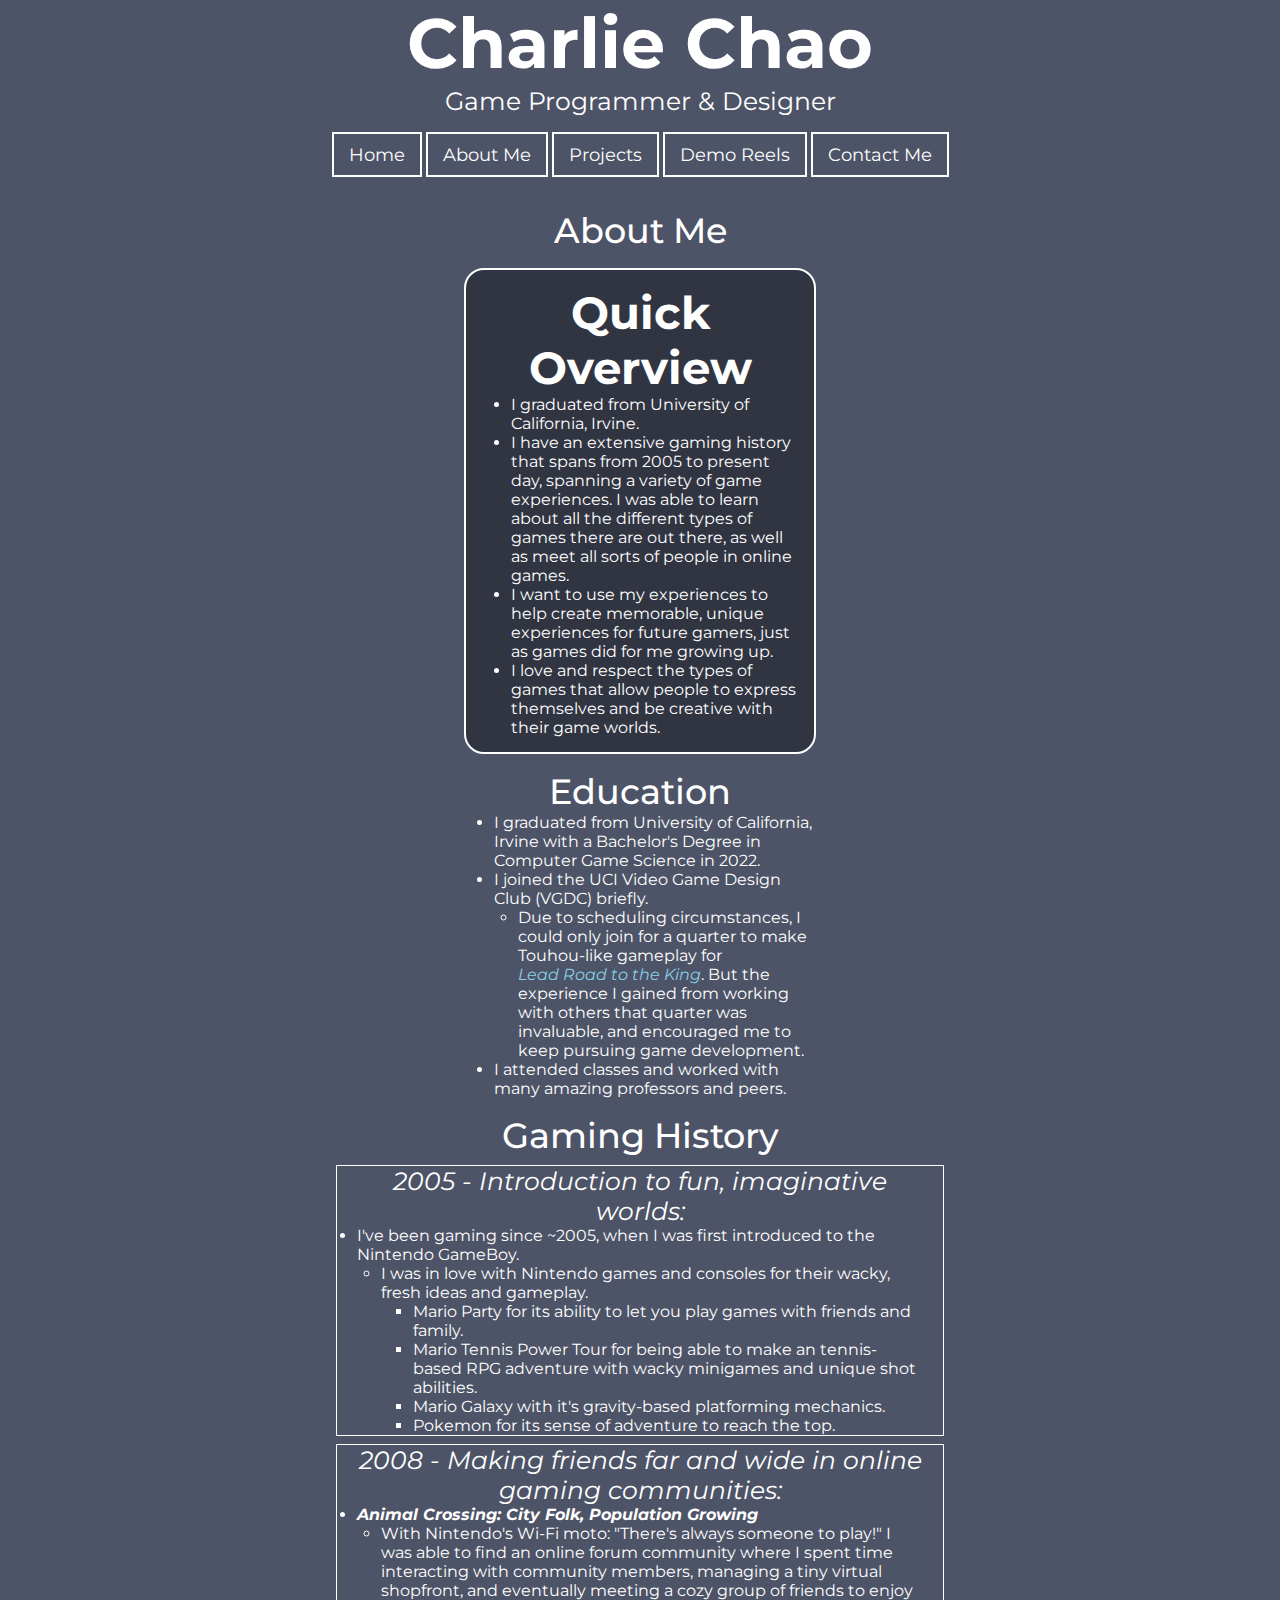
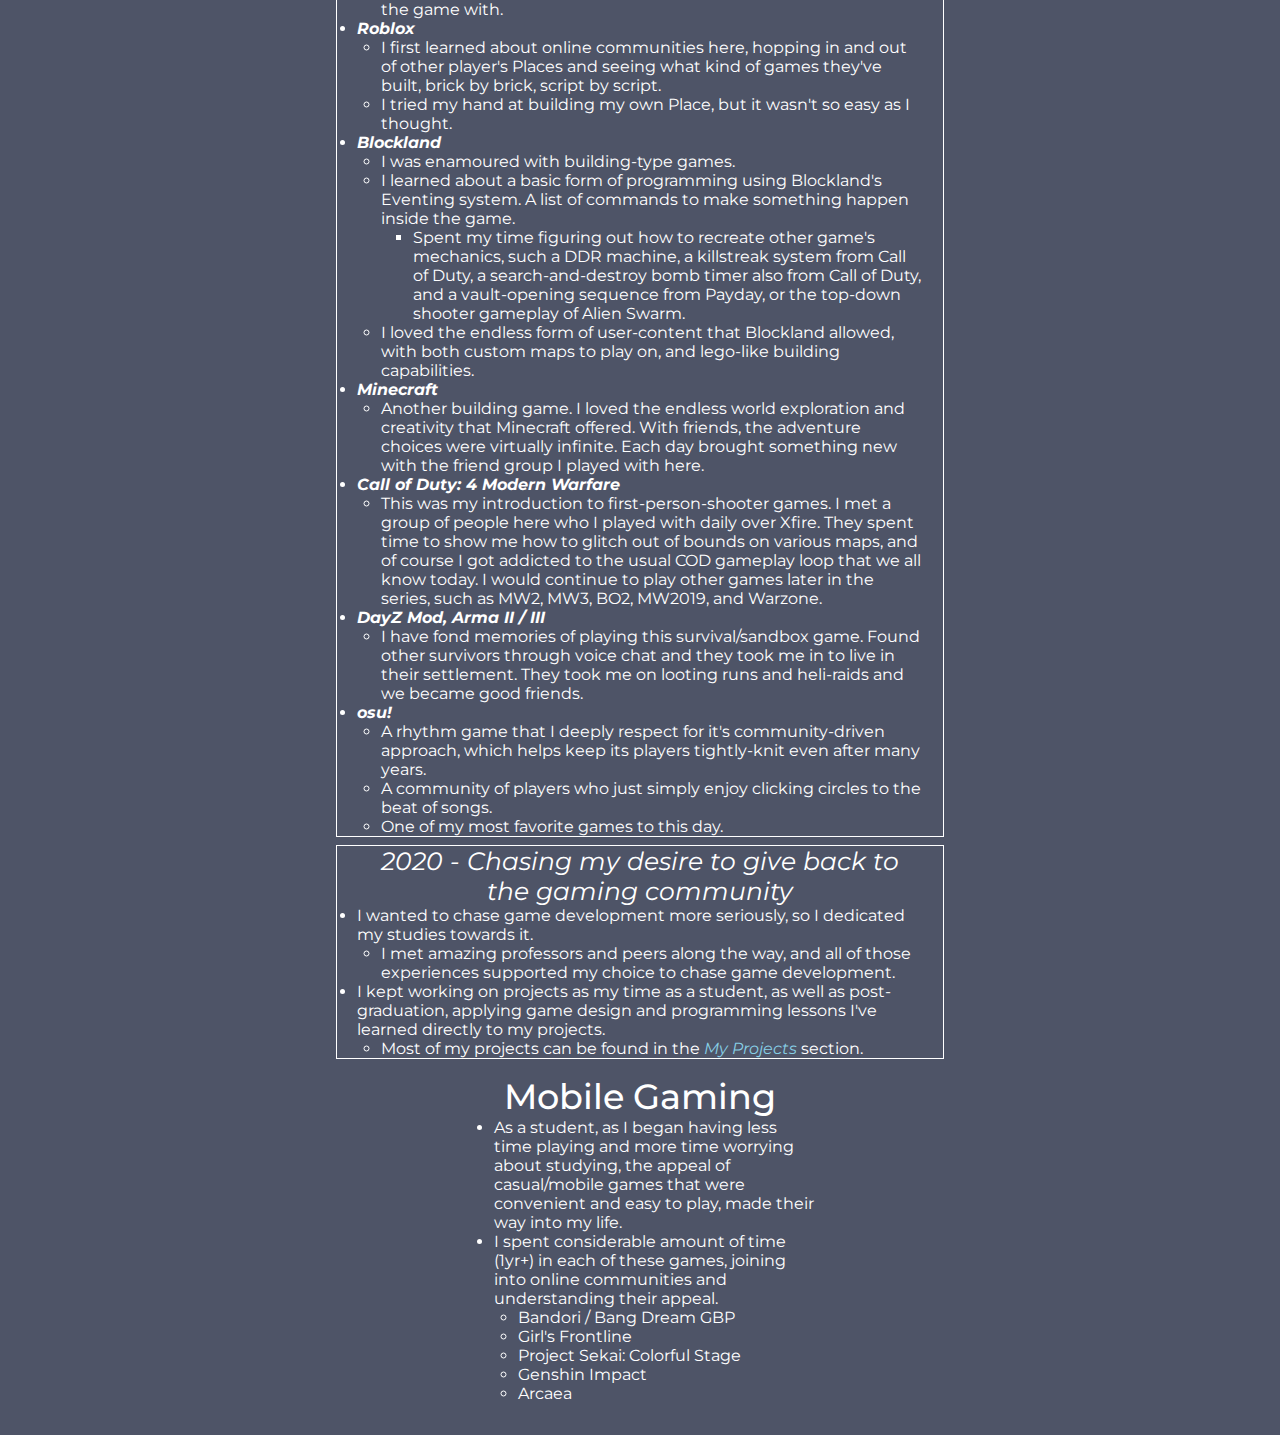
==== aboutme/index.html @ 3f033fff "Website v5.01" ====
<!doctype html>

<head>
    <meta charset="UTF-8">
    <meta http-equiv="X-UA-Compatible" content ="IE-edge">
    <meta name="viewport" content="width=device-width, initial-scale=1.0">
    <title>Charlie's Portfolio</title>
    <link rel="icon" type="image/x-icon" href="assets/favicon.ico">
    <link rel="stylesheet" href="../style.css">
    <link rel="preconnect" href="https://fonts.googleapis.com">
    <link rel="preconnect" href="https://fonts.gstatic.com" crossorigin>
    <link href="https://fonts.googleapis.com/css2?family=Montserrat:wght@400;500;600;700&display=swap" rel="stylesheet">
    <link rel="stylesheet" href="https://cdnjs.cloudflare.com/ajax/libs/font-awesome/6.4.2/css/all.min.css" integrity="sha512-z3gLpd7yknf1YoNbCzqRKc4qyor8gaKU1qmn+CShxbuBusANI9QpRohGBreCFkKxLhei6S9CQXFEbbKuqLg0DA==" crossorigin="anonymous" referrerpolicy="no-referrer" />
</head>

<html land="en">    
    <body>

        <section id="navbar">
            <div class="websitelogo centered">
                <h1>Charlie Chao</h1>
                <div class="centered-text">
                    <h3>Game Programmer & Designer</h3>
                </div>
            </div>
            <div class="navbar">
                <nav>
                    <ul>
                        <a href="/">
                            <li class="navbar-elem">
                                <i class="fa-solid fa-house"></i>
                                Home
                            </li>
                        </a>

                        <a href="/aboutme">
                            <li class="navbar-elem">
                                <i class="fa-solid fa-person"></i>
                                About Me
                            </li>
                        </a>

                        <a href="/projects">
                            <li class="navbar-elem">
                                <i class="fa-solid fa-gamepad"></i>
                                Projects
                            </li>
                        </a>

                        <a href="/demoreel">
                            <li class="navbar-elem">
                                <i class="fa-solid fa-film"></i>
                                Demo Reels
                            </li>
                        </a>

                        <a href="/contactme">
                            <li class="navbar-elem">
                                <i class="fa-solid fa-envelope"></i>
                                Contact Me
                            </li>
                        </a>
                    </ul>
                </nav>
            </div>
        </section>

        <section id="aboutme">
            <div class="content-container">
                <h2>About Me</h2>
                
                <div class="section-container">

                    <div class="aboutme-section box-border">
                        <h2 class="h2-big-bold">Quick Overview</h2>

                        <div class=centered-container>
                            <div class="aboutme-bullets">
                                <ul>
                                    <li>
                                        I graduated from University of California, Irvine.
                                    </li>
                                    <li>
                                        I have an extensive gaming history that spans from 2005 to present day, spanning a variety of game experiences. I was able to learn about all the different types of games there are out there, as well as meet all sorts of people in online games.
                                    </li>
                                    <li>
                                        I want to use my experiences to help create memorable, unique experiences for future gamers, just as games did for me growing up.
                                    </li>
                                    <li>
                                        I love and respect the types of games that allow people to express themselves and be creative with their game worlds.
                                    </li>
                                </ul>
                            </div>
                        </div>
                    </div>

                    <div class="aboutme-section">
                        <h2>Education</h2>
                        <div class="centered-container">
                            <div class="aboutme-bullets">
                                <ul>
                                    <li>
                                        I graduated from University of California, Irvine with a Bachelor's Degree in Computer Game Science in 2022.
                                    </li>
                                    <li>
                                        I joined the UCI Video Game Design Club (VGDC) briefly.
                                        <ul class="list-subbullets">
                                            <li>
                                                Due to scheduling circumstances, I could only join for a quarter to make Touhou-like gameplay for <a class="link-color" href="https://looler21.itch.io/lead-road-to-the-king">Lead Road to the King</a>. But the experience I gained from working with others that quarter was invaluable, and encouraged me to keep pursuing game development. 
                                            </li>
                                        </ul>
                                    </li>
                                    <li>
                                        I attended classes and worked with many amazing professors and peers.
                                    </li>
                                </ul>
                            </div>
                        </div>
                    </div>
                </div>

                <div class="history-section-container">
                    <div class="aboutme-section">
                        <h2>Gaming History</h2>

                        <!--2005: Intro-->
                        <div class="history-section">
                            <h3>
                                2005 - Introduction to fun, imaginative worlds:
                            </h3>
                            <ul>
                                <li>
                                    I've been gaming since ~2005, when I was first introduced to the Nintendo GameBoy.
                                    <ul>
                                        <li class="list-subbullets">
                                            I was in love with Nintendo games and consoles for their wacky, fresh ideas and gameplay.
                                            <ul>
                                                <li class="list-subsubbullets">
                                                    Mario Party for its ability to let you play games with friends and family.
                                                </li>
                                                <li class="list-subsubbullets">
                                                    Mario Tennis Power Tour for being able to make an tennis-based RPG adventure with wacky minigames and unique shot abilities.
                                                </li>
                                                <li class="list-subsubbullets">
                                                    Mario Galaxy with it's gravity-based platforming mechanics.
                                                </li>
                                                <li class="list-subsubbullets">
                                                    Pokemon for its sense of adventure to reach the top.
                                                </li>
                                            </ul>
                                        </li>
                                    </ul>
                                </li>
                            </ul>
                        </div>

                        <!--2008: Making friends-->
                        <div class="history-section">
                            <h3>
                                2008 - Making friends far and wide in online gaming communities:
                            </h3>

                            <ul>
                                <li>
                                    <h6>Animal Crossing: City Folk, Population Growing</h6>
                                    <ul>
                                        <li class="list-subbullets">
                                            With Nintendo's Wi-Fi moto: "There's always someone to play!" I was able to find an online forum community where I spent time interacting with community members, managing a tiny virtual shopfront, and eventually meeting a cozy group of friends to enjoy the game with.
                                        </li>
                                    </ul>
                                </li>

                                <li>
                                    <h6>Roblox</h6>
                                    <ul>
                                        <li class="list-subbullets">
                                            I first learned about online communities here, hopping in and out of other player's Places and seeing what kind of games they've built, brick by brick, script by script.
                                        </li>
                                        <li class="list-subbullets">
                                            I tried my hand at building my own Place, but it wasn't so easy as I thought.
                                        </li>
                                    </ul>
                                </li>

                                <li>
                                    <h6>Blockland</h6>
                                    <ul>
                                        <li class="list-subbullets">
                                            I was enamoured with building-type games.
                                        </li>
                                        <li class="list-subbullets">
                                            I learned about a basic form of programming using Blockland's Eventing system. A list of commands to make something happen inside the game.
                                            <ul>
                                                <li class="list-subsubbullets">
                                                    Spent my time figuring out how to recreate other game's mechanics, such a DDR machine, a killstreak system from Call of Duty, a search-and-destroy bomb timer also from Call of Duty, and a vault-opening sequence from Payday, or the top-down shooter gameplay of Alien Swarm.
                                                </li>
                                            </ul>
                                        </li>
                                        <li class="list-subbullets">
                                            I loved the endless form of user-content that Blockland allowed, with both custom maps to play on, and lego-like building capabilities.
                                        </li>
                                    </ul>
                                </li>

                                <li>
                                    <h6>Minecraft</h6>
                                    <ul>
                                        <li class="list-subbullets">
                                            Another building game. I loved the endless world exploration and creativity that Minecraft offered. With friends, the adventure choices were virtually infinite. Each day brought something new with the friend group I played with here.
                                        </li>
                                    </ul>
                                </li>

                                <li>
                                    <h6>Call of Duty: 4 Modern Warfare</h6>
                                    <ul>
                                        <li class="list-subbullets">
                                            This was my introduction to first-person-shooter games. I met a group of people here who I played with daily over Xfire. They spent time to show me how to glitch out of bounds on various maps, and of course I got addicted to the usual COD gameplay loop that we all know today. I would continue to play other games later in the series, such as MW2, MW3, BO2, MW2019, and Warzone.
                                        </li>
                                    </ul>
                                </li>

                                <li>
                                    <h6>DayZ Mod, Arma II / III</h6>
                                    <ul>
                                        <li class="list-subbullets">
                                            I have fond memories of playing this survival/sandbox game. Found other survivors through voice chat and they took me in to live in their settlement. They took me on looting runs and heli-raids and we became good friends.
                                        </li>
                                    </ul>
                                </li>

                                <li>
                                    <h6>osu!</h6>
                                    <ul>
                                        <li class="list-subbullets">
                                            A rhythm game that I deeply respect for it's community-driven approach, which helps keep its players tightly-knit even after many years.
                                        </li>
                                        <li class="list-subbullets">
                                            A community of players who just simply enjoy clicking circles to the beat of songs.
                                        </li>
                                        <li class="list-subbullets">
                                            One of my most favorite games to this day.
                                        </li>
                                    </ul>
                                </li>
                                
                            </ul>
                        </div>


                        <!--2020: Present day-->
                        <div class="history-section">
                            <h3>
                                2020 - Chasing my desire to give back to the gaming community
                            </h3>
                            <ul>
                                <li>
                                    I wanted to chase game development more seriously, so I dedicated my studies towards it.
                                    <ul>
                                        <li class="list-subbullets">
                                            I met amazing professors and peers along the way, and all of those experiences supported my choice to chase game development.
                                        </li>
                                    </ul>
                                </li>
                                <li>
                                    I kept working on projects as my time as a student, as well as post-graduation, applying game design and programming lessons I've learned directly to my projects.
                                    <ul>
                                        <li class="list-subbullets">
                                            Most of my projects can be found in the <a class="link-color" href="projects.html">My Projects</a> section.
                                        </li>
                                    </ul>
                                </li>
                            </ul>
                        </div>


                    </div>
                </div>

                <div class="section-container">
                    <div class="aboutme-section">
                        <h2>Mobile Gaming</h2>
                        <div class="centered-container">
                            <div class="aboutme-bullets">
                                <ul>
                                    <li>
                                        As a student, as I began having less time playing and more time worrying about studying, the appeal of casual/mobile games that were convenient and easy to play, made their way into my life.
                                    </li>
                                    <li>
                                        I spent considerable amount of time (1yr+) in each of these games, joining into online communities and understanding their appeal.
                                        <ul>
                                            <li class="list-subbullets">
                                                Bandori / Bang Dream GBP
                                            </li>
                                            <li class="list-subbullets">
                                                Girl's Frontline
                                            </li>
                                            <li class="list-subbullets">
                                                Project Sekai: Colorful Stage
                                            </li>
                                            <li class="list-subbullets">
                                                Genshin Impact
                                            </li>
                                            <li class="list-subbullets">
                                                Arcaea
                                            </li>
                                        </ul>
                                    </li>
                                </ul>
                            </div>
                        </div>
                    </div>
                </div>
            </div>

        </section>

    </body>
</html>
---- style.css ----
@import url('https://fonts.googleapis.com/css2?family=Montserrat:wght@400;500;600;700&display=swap');

/* -----------| My CSS |----------- */

:root{
    /* Remove */
    
    /* Keep */
    --color-primary:white;
    --color-primary-darker:#636363;
    --color-background: #4e5467;
    --color-background-dark:#313542;
    --color-background-darker:#1e2028;

    --color-white:#ffffff;
    --color-white-darker:#ffffffb1;
    --color-cyan:#00c3ff;
    --color-dark-cyan:#87cfe5;
    --color-darker-cyan:#6ba0b1;
    --transition0: all .4s ease-in-out;

    --color-black:#000;
    --color-grey0:#f8f8f8;
    --color-grey-1:#dbe1e8;
    --color-grey-2:#b2becd;
    --color-grey-3:#6c7983;
    --color-grey-4:#454e56;
    --color-grey-5:#2a2e35;
    --color-grey-6:#12181b;
    --br-sm-2: 14px;

    --project-max-height:220px;
    --project-max-width:1200px;
}

h1, h2{
    text-align:center
}

h1{
    font-size:70px;
    font-weight:700;
}

h2{
    font-size:35px;
    font-weight:500;
}

.h2-big-bold{
    font-size:45px;
    font-weight:bold;
}

h3{
    font-size:25px;
    font-weight:400;
}

/* For game titles */
h6{
    font-size:16px;
    font-style:italic;
    font-weight:bold;
}

/* To encapsulate the stuff under navbar into same container */
.content-container{
    /* top right bottom left */
    margin: 2rem 0rem 2rem 0rem;
}

/* To encapsulate the whole section in the same layout */
.section-container{
    margin:auto;
    width:30vw;
}

.section-container-flex-center{
    display:flex;
    flex-direction: column;
    justify-content: center;
    align-items: center;
}

.websitelogo{
    
}

/* Home Page Stuff */
.icon{
    cursor: pointer;
    height:4.0rem;
}

.itchio-icon{
    width:180px;
}

.icon-container{
    display:flex;
    flex-direction: column;
    align-items: center;
    justify-content: center;

    border:2px;
    border-style:solid;
    margin:auto;
    margin-top:1rem;
    width:300px;
    height:200px;
    background-color:var(--color-background-dark);
    border-radius:25px;
}

.icon-subcontainer{
    display:flex;
    justify-content:center;
    gap:1rem;
}

.icon-subcontainer-new-row{
    display:flex;
    justify-content:center;
    gap:1rem;
    margin-top:0.5rem;
}

.page-container{
    width:30vw;
}

/* About Me Page Stuff */
.centered-container{
    display:flex;
    justify-content:center;
}

.centered-text{
    text-align: center;
}

.aboutme-section{
    margin:1rem;        /* Box around each section */
    display:flex;
    justify-content:center;
    flex-direction:column;
    text-align:center;
}

.aboutme-bullets{
    text-align:left;
    margin-left:30px;   /* To account for the bulletpoints */
}

.box-border{
    border-style: solid;
    border-width:2px;
    padding: 15px;      /* Add padding for the border */
    background-color:var(--color-background-dark);
    border-radius:20px;
}

/* Sub bulletpoints */
.list-subbullets{
    margin-left:1.5rem;
}

.list-subsubbullets{
    margin-left:2.0rem;
}

.link-color{
    font-style: italic;
}

.link-color:link{
    color:var(--color-dark-cyan)
}

.link-color:visited{
    color:var(--color-dark-cyan)
}

.link-color:hover{
    color:var(--color-cyan)
}

/* Gaming History */
.history-section-container{
    margin:auto;
    width:50vw;
}

.history-section{
    margin-top:8px;
    text-align: left;
    padding: 0px 20px;
    border-width: 1px;
    border-color:white;
    border-style: solid;
}

.history-section h3{
    text-align: center;
    font-style: italic;
}

.game-title{
    font-style:italic;
    font-weight:bold;
}

/* Projects Page */
.all-projects-container{
    display:flex;
    align-items: center;
    justify-content: center;
    flex-direction: column;
    margin-bottom:2rem;
}

.project-container{
    margin-top:1rem;
    background-color: var(--color-background-darker);
    display:flex;
    height:var(--project-max-height);
    width:var(--project-max-width);
}

.debugbox{
    border-width: 1px;
    border-style:solid;
    border-color:white;
}

.debugbox1{
    border-width: 1px;
    border-style:solid;
    border-color:var(--color-white-darker);
}

.project-container-image{
    flex-direction: column;
    display:flex;
    width:25%;
    align-items: center;
    justify-content: center;
}

.project-container-image img{
    /* So taller pictures don't get too high out of the box. */
    max-height:calc(var(--project-max-height) - 20px);    /* Defined from project-container */
    height:auto;
    width:100%;
}

.project-container-description{
    width:75%;
    display:flex;
    flex-direction: column;
    align-items: stretch;
}

.project-title{
    text-align: center;
    font-weight:bold;
    font-style:italic;
    font-size:27px;
    color:var(--color-primary);
}

.project-description-container{
    /*flex*/
    display:flex;
    align-items:center;
    justify-content:center;
    flex-direction: column;
}

.project-description{
    margin-left:1.5rem;
    margin-right:0.5rem;
    /*flex*/
    display:flex;
    align-items:center;
}

.project-container-links{
    flex-direction: column;
    width:25%;
    /*flex*/
    display:flex;
    align-items:center;
    justify-content:center;
}

.link-button{
    text-align: center;
    border-width:1px;
    border-style:solid;
    border-radius:5px;
    width:95%;
    height:30%;
    margin-top:2px;
    margin-bottom:2px;
    /*flex*/
    display:flex;
    align-items:center;
    justify-content:center;
}

.link-button-play{
    /*Highlight different color than rest to pop out*/
    background-color:var(--color-background-dark);
}

.link-button:hover{
    /* Swap colors, like white to black, black to white */
    transition:all .1s ease-in-out;
    background-color:var(--color-primary);
    color:var(--color-background-darker);
}

/* Demo Reel */
.demoreel-container{
    display:flex;
    align-items: center;
    justify-content: center;
    flex-direction: column;
    margin-top:1rem;
}

.demoreel-video{
    margin-bottom:1rem;
}

/* Contact Me */
.contact-container{
    background-color: var(--color-background-dark);
    border-width: 1px;
    border-style:solid;
    border-color:white;
    border-radius:2rem;
    padding:0.5rem;
    margin-top:1rem;
    padding-left:3rem;
    padding-right:3rem;
    padding-bottom: 1rem;
    padding-top:1rem;
    width:fit-content;

    display:flex;
    flex-direction:column;
    align-content: center;
    justify-content: center;
    text-align: center;
}

.contact-subcontainer{
    display:flex;
    justify-content: center;
    flex-direction: center;
    padding:0.5rem;
}

.contact-icon{
    font-size:2rem;
    padding-right:0.5rem;
}

.contact-text-link{
    color:var(--color-dark-cyan);
}

.contact-text-link:hover{
    color:var(--color-cyan);
    text-decoration: underline;
}

/* Credits Page */
#credits-homepage{
    text-align:center;
    margin-top:8rem;
}

.credits-container{
    margin-top:1rem;
    text-align: center;
}





/* Entire Page */

*{
    margin:0;
    padding:0;
    box-sizing:border-box;
}

html{
    scroll-behavior: smooth;
}

body{
    color:var(--color-white);
    background-color:var(--color-background);
    font-family: Montserrat, sans-serif;
    transition: all .4s ease-in-out;
}

/* Header */

i{
    color:inherit;
}

a{
    display:inline-block;
    text-decoration:none;
    color:inherit;
    font-family:inherit;
}

#header{
    justify-content: center;
    height:180px;
}

#header .logo{
    margin-top:1.1rem;
    display:flex;
    justify-content: center;
}

#header .logo h1{
    font-weight:700;
    font-size:70px;
}

/* Navbar */

.navbar{
    margin-top:1rem;
    text-align:center;
}

.navbar-elem{
    transition: .5s;
    font-size:1.1rem;
}

.navbar-elem:hover{
    background-color: var(--color-black);
    margin-left:2px;
    margin-right:2px;
    transition: .5s;
    font-size:1.2rem;
}

.navbar nav ul a {
    scroll-behavior:smooth;
}

.navbar nav ul a li{
    display:inline-block;
    border:2px solid;
    padding:10px 15px;
}

#portfolio{
    justify-content:center;
    width:50%;
    margin-top: 50px;
    margin-left:auto;
    margin-right:auto;
    margin-bottom:0px;
}

/* Demo Reel */
#portfolio .demoreel{
    text-align:center;
}

/* Game Images */

.mygames div a img{
    height:300px;
}

.center{
    text-align:center;
}



/* To be removed; keeping as example */

/* #1
header{
    height:100vh;
    color:var(--white);
    overflow:hidden;
}

section{
    min-height:100vh;
    width:100%;
    position:absolute;
    left:0;
    top:0;
    padding:3rem 18rem;
}

.section{
    transform: translateY(-100%) scale(0);
    transition: var(--transition0);
    background-color:var(--color-background);
}

.sec1, .sec2, .sec3, .sec4, .sec5{
    display: none;
    transform: translateY(0) scale(1);
}

.controls{
    position:absolute;
    z-index: 10;
    top:50%;
    right: 3%;
    display:flex;
    flex-direction:column;
    transform:translate(-50%);
    align-items:center;
    justify-content:center;

    display:inline-block;
    .control{
        padding:1rem;
        cursor:pointer;
        background-color:var(--color-grey-4);
    }
}
*/

/* #2
*{
    margin: 0;
    padding: 0;
    font-family: 'Poppins', sans-serif;
    box-sizing: border-box;
}
*/

/* #3
body{
    background: #d9f0ff;
    color: #080808;
}

#header{
    width: 100%;
    height: 100vh;
}

.container{
    padding: 10px 10%;
}

nav{
    display: flex;
    align-items: center;
    justify-content: space-between;
    flex-wrap: wrap;
}

nav ul li{
    display: inline-block;
    list-style: none;
    margin: 10px 20px;
}

nav ul li a{
    color:#080808;
    text-decoration: none;
    font-size: 20px;
    position:relative;
}

nav ul li a::after{
    content: '';
    width: 0;
    height: 3px;
    background: #000000;
    position:absolute;
    left: 0;
    bottom: -6;
    transition: 0.5s;
}

nav ul li a:hover::after{
    width:100%;
}
*/
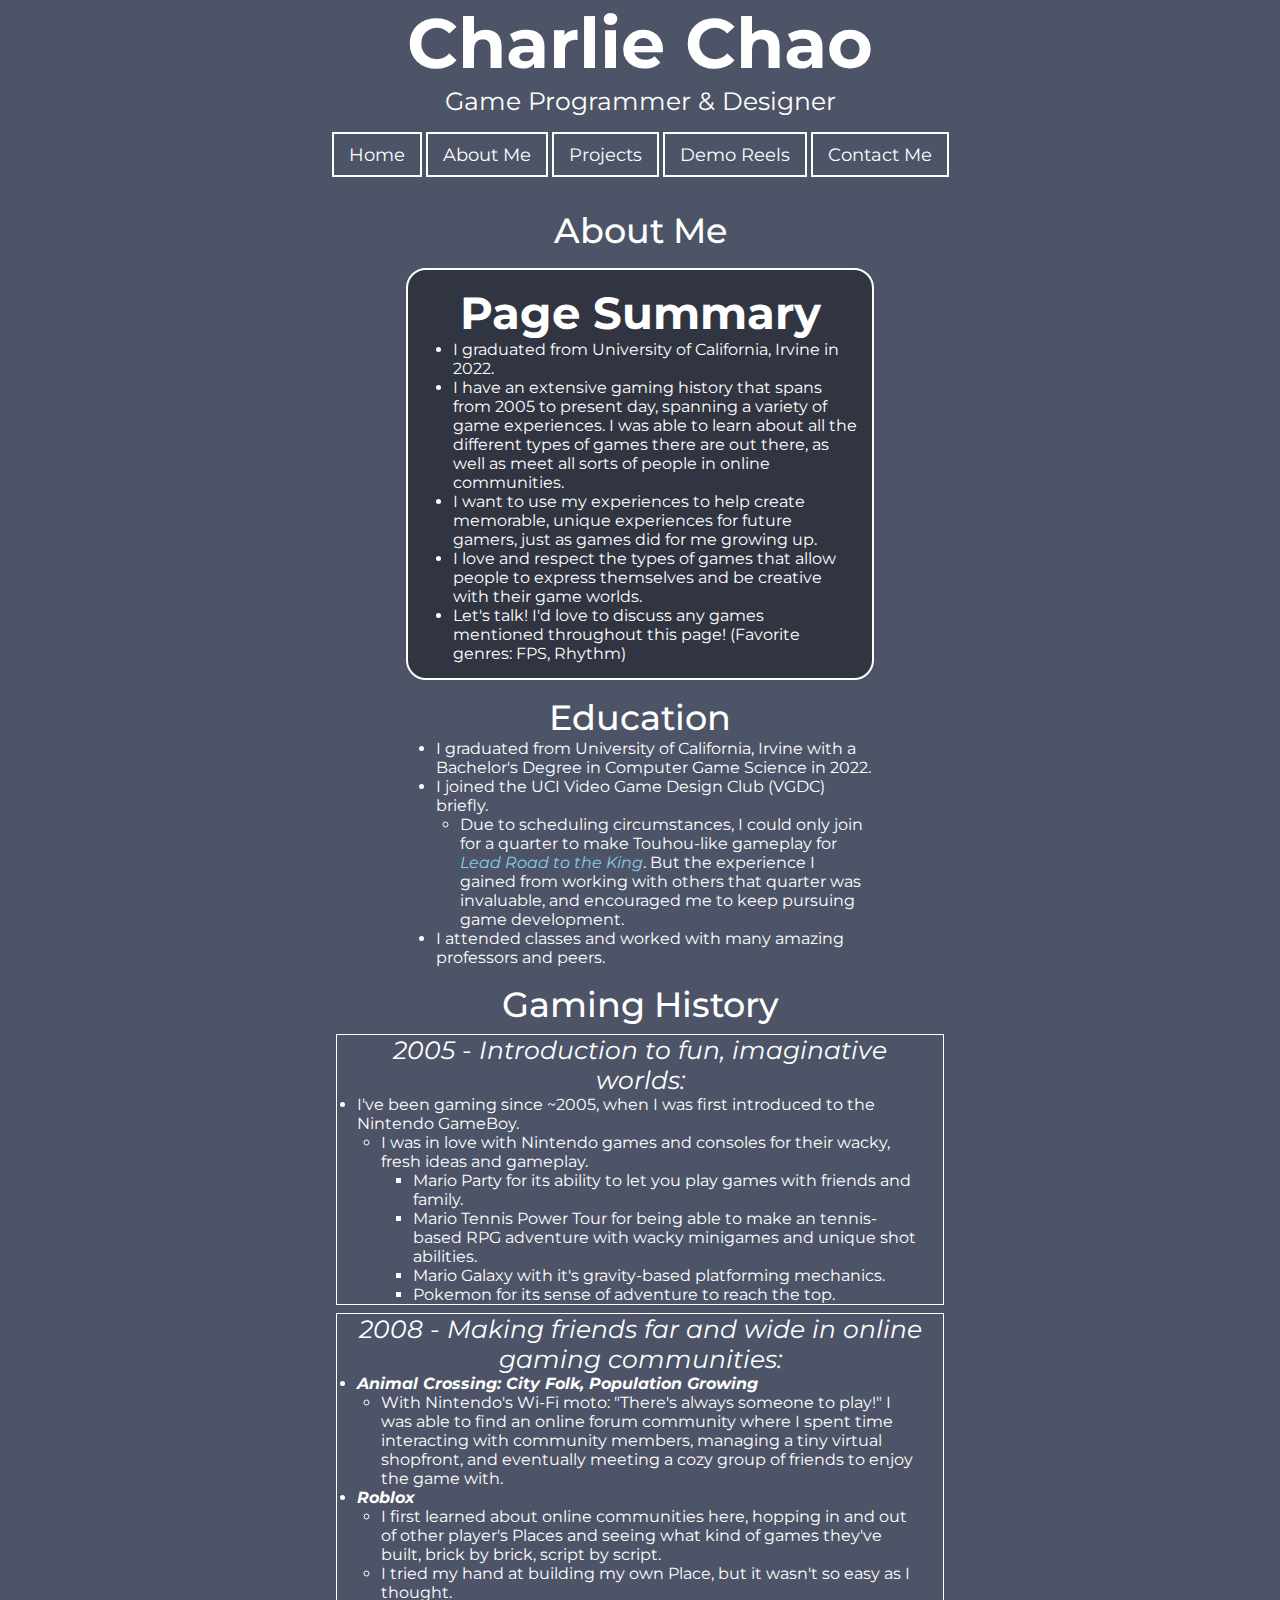
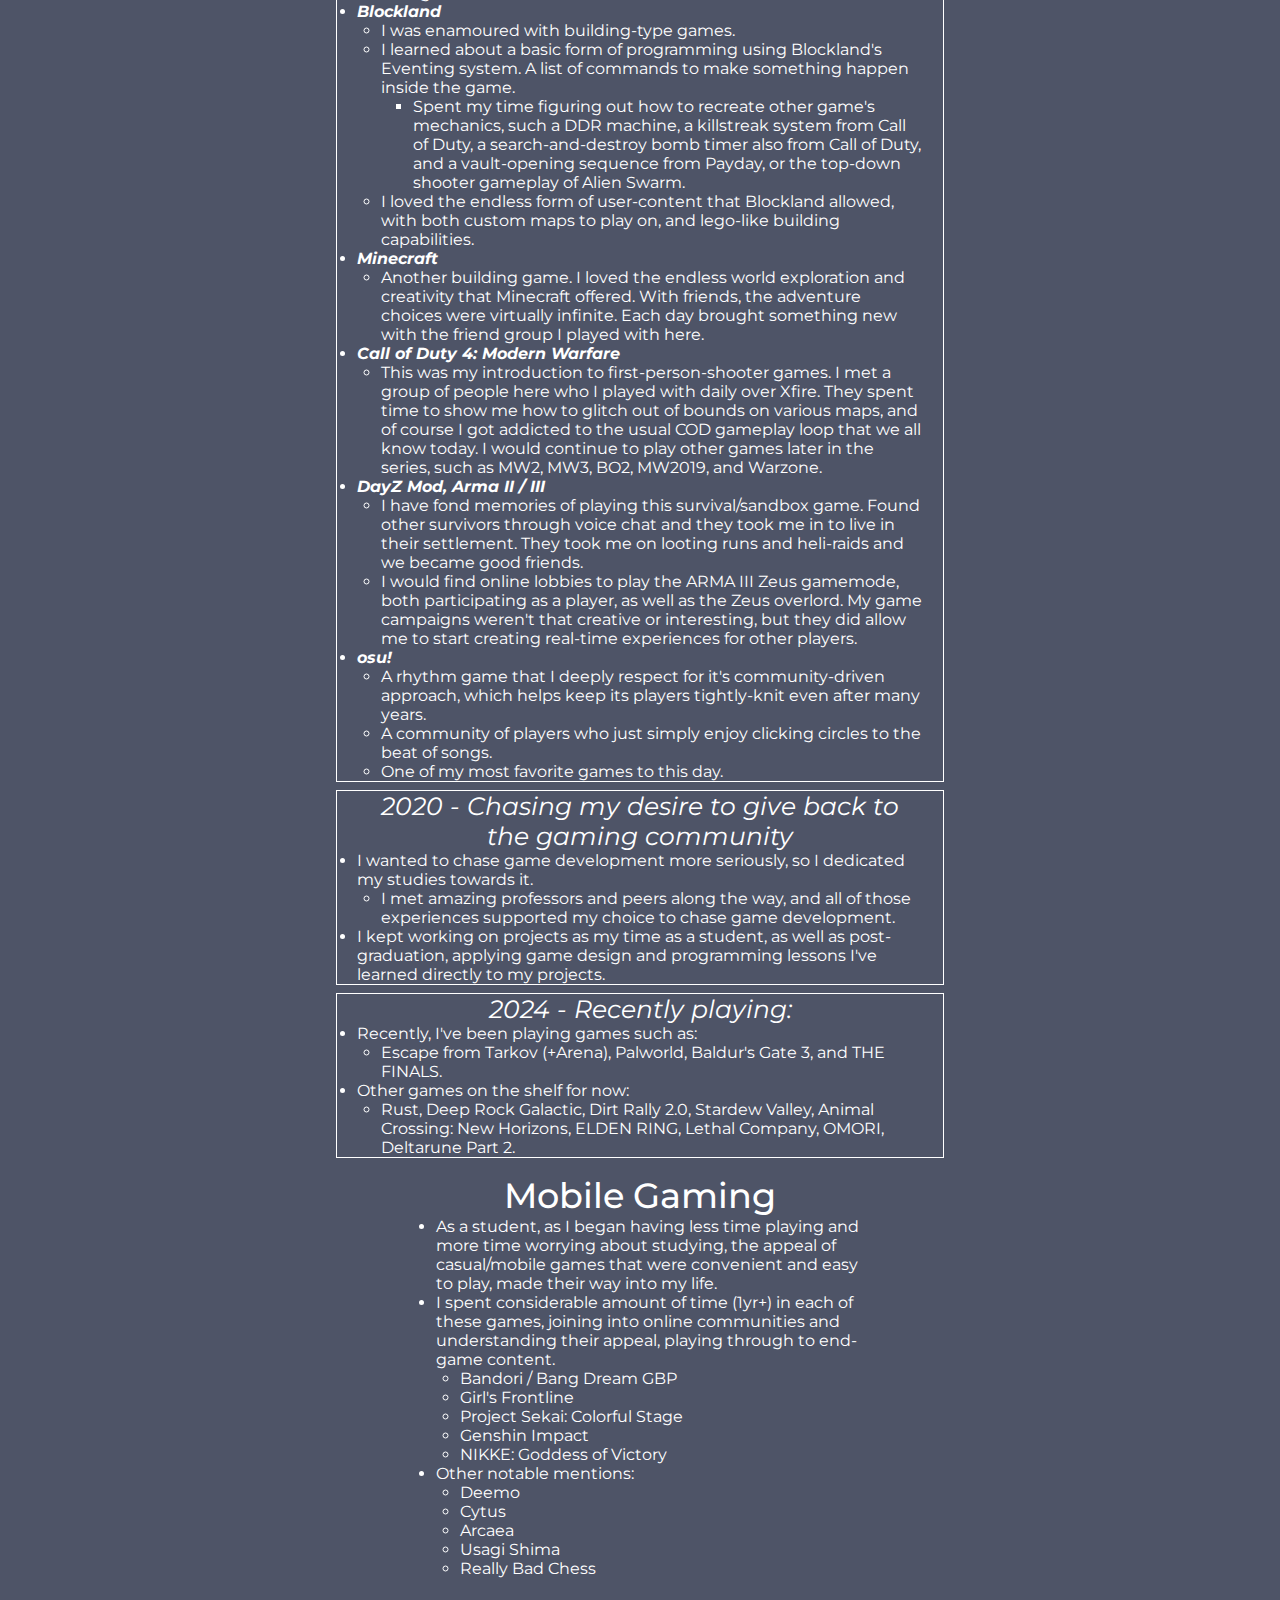
==== commit 62b6897d: "Website v5.03" ====
--- a/aboutme/index.html
+++ b/aboutme/index.html
@@ -5,7 +5,7 @@
     <meta http-equiv="X-UA-Compatible" content ="IE-edge">
     <meta name="viewport" content="width=device-width, initial-scale=1.0">
     <title>Charlie's Portfolio</title>
-    <link rel="icon" type="image/x-icon" href="assets/favicon.ico">
+    <link rel="icon" type="image/x-icon" href="../assets/favicon.ico">
     <link rel="stylesheet" href="../style.css">
     <link rel="preconnect" href="https://fonts.googleapis.com">
     <link rel="preconnect" href="https://fonts.gstatic.com" crossorigin>
@@ -13,7 +13,7 @@
     <link rel="stylesheet" href="https://cdnjs.cloudflare.com/ajax/libs/font-awesome/6.4.2/css/all.min.css" integrity="sha512-z3gLpd7yknf1YoNbCzqRKc4qyor8gaKU1qmn+CShxbuBusANI9QpRohGBreCFkKxLhei6S9CQXFEbbKuqLg0DA==" crossorigin="anonymous" referrerpolicy="no-referrer" />
 </head>
 
-<html land="en">    
+<html lang="en">    
     <body>
 
         <section id="navbar">
@@ -72,22 +72,25 @@
                 <div class="section-container">
 
                     <div class="aboutme-section box-border">
-                        <h2 class="h2-big-bold">Quick Overview</h2>
+                        <h2 class="h2-big-bold">Page Summary</h2>
 
                         <div class=centered-container>
                             <div class="aboutme-bullets">
                                 <ul>
                                     <li>
-                                        I graduated from University of California, Irvine.
-                                    </li>
-                                    <li>
-                                        I have an extensive gaming history that spans from 2005 to present day, spanning a variety of game experiences. I was able to learn about all the different types of games there are out there, as well as meet all sorts of people in online games.
+                                        I graduated from University of California, Irvine in 2022.
+                                    </li>
+                                    <li>
+                                        I have an extensive gaming history that spans from 2005 to present day, spanning a variety of game experiences. I was able to learn about all the different types of games there are out there, as well as meet all sorts of people in online communities.
                                     </li>
                                     <li>
                                         I want to use my experiences to help create memorable, unique experiences for future gamers, just as games did for me growing up.
                                     </li>
                                     <li>
                                         I love and respect the types of games that allow people to express themselves and be creative with their game worlds.
+                                    </li>
+                                    <li>
+                                        Let's talk! I'd love to discuss any games mentioned throughout this page! (Favorite genres: FPS, Rhythm)
                                     </li>
                                 </ul>
                             </div>
@@ -212,7 +215,7 @@
                                 </li>
 
                                 <li>
-                                    <h6>Call of Duty: 4 Modern Warfare</h6>
+                                    <h6>Call of Duty 4: Modern Warfare</h6>
                                     <ul>
                                         <li class="list-subbullets">
                                             This was my introduction to first-person-shooter games. I met a group of people here who I played with daily over Xfire. They spent time to show me how to glitch out of bounds on various maps, and of course I got addicted to the usual COD gameplay loop that we all know today. I would continue to play other games later in the series, such as MW2, MW3, BO2, MW2019, and Warzone.
@@ -225,6 +228,9 @@
                                     <ul>
                                         <li class="list-subbullets">
                                             I have fond memories of playing this survival/sandbox game. Found other survivors through voice chat and they took me in to live in their settlement. They took me on looting runs and heli-raids and we became good friends.
+                                        </li>
+                                        <li class="list-subbullets">
+                                            I would find online lobbies to play the ARMA III Zeus gamemode, both participating as a player, as well as the Zeus overlord. My game campaigns weren't that creative or interesting, but they did allow me to start creating real-time experiences for other players. 
                                         </li>
                                     </ul>
                                 </li>
@@ -264,9 +270,28 @@
                                 </li>
                                 <li>
                                     I kept working on projects as my time as a student, as well as post-graduation, applying game design and programming lessons I've learned directly to my projects.
-                                    <ul>
-                                        <li class="list-subbullets">
-                                            Most of my projects can be found in the <a class="link-color" href="projects.html">My Projects</a> section.
+                                </li>
+                            </ul>
+                        </div>
+
+                        <div class="history-section">
+                            <h3>
+                                2024 - Recently playing:
+                            </h3>
+                            <ul>
+                                <li>
+                                    Recently, I've been playing games such as:
+                                    <ul>
+                                        <li class="list-subbullets">
+                                            Escape from Tarkov (+Arena), Palworld, Baldur's Gate 3, and THE FINALS.
+                                        </li>
+                                    </ul>
+                                </li>
+                                <li>
+                                    Other games on the shelf for now:
+                                    <ul>
+                                        <li class="list-subbullets">
+                                            Rust, Deep Rock Galactic, Dirt Rally 2.0, Stardew Valley, Animal Crossing: New Horizons, ELDEN RING, Lethal Company, OMORI, Deltarune Part 2.
                                         </li>
                                     </ul>
                                 </li>
@@ -287,7 +312,7 @@
                                         As a student, as I began having less time playing and more time worrying about studying, the appeal of casual/mobile games that were convenient and easy to play, made their way into my life.
                                     </li>
                                     <li>
-                                        I spent considerable amount of time (1yr+) in each of these games, joining into online communities and understanding their appeal.
+                                        I spent considerable amount of time (1yr+) in each of these games, joining into online communities and understanding their appeal, playing through to end-game content.
                                         <ul>
                                             <li class="list-subbullets">
                                                 Bandori / Bang Dream GBP
@@ -302,7 +327,27 @@
                                                 Genshin Impact
                                             </li>
                                             <li class="list-subbullets">
+                                                NIKKE: Goddess of Victory
+                                            </li>
+                                        </ul>
+                                    </li>
+                                    <li>
+                                        Other notable mentions:
+                                        <ul>
+                                            <li class="list-subbullets">
+                                                Deemo
+                                            </li>
+                                            <li class="list-subbullets">
+                                                Cytus
+                                            </li>
+                                            <li class="list-subbullets">
                                                 Arcaea
+                                            </li>
+                                            <li class="list-subbullets">
+                                                Usagi Shima
+                                            </li>
+                                            <li class="list-subbullets">
+                                                Really Bad Chess
                                             </li>
                                         </ul>
                                     </li>
--- a/style.css
+++ b/style.css
@@ -74,6 +74,8 @@
 .section-container{
     margin:auto;
     width:30vw;
+    min-width: 500px;
+    max-width: 576px;   /* Half of 1080p */
 }
 
 .section-container-flex-center{
@@ -190,6 +192,9 @@
 .history-section-container{
     margin:auto;
     width:50vw;
+    
+    min-width: 500px;
+    max-width: 960px;       /* Half of 1920p */
 }
 
 .history-section{
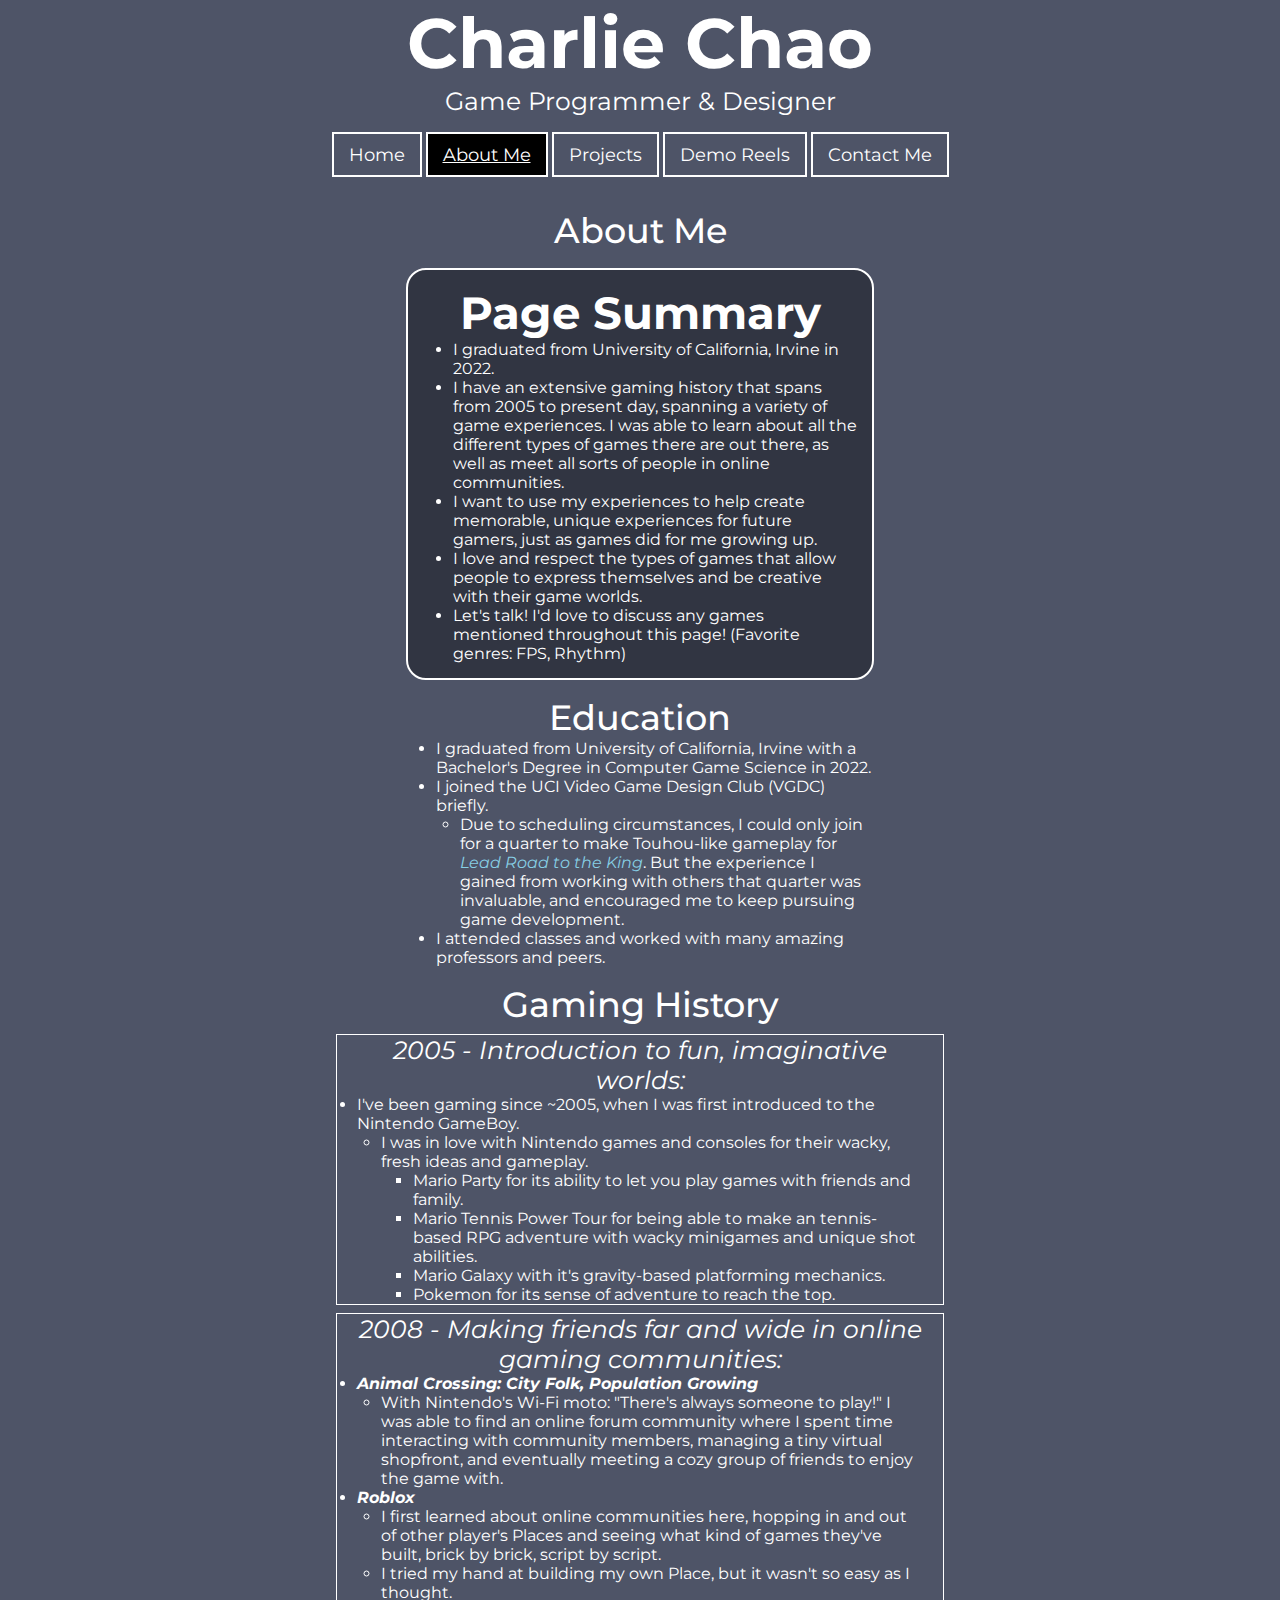
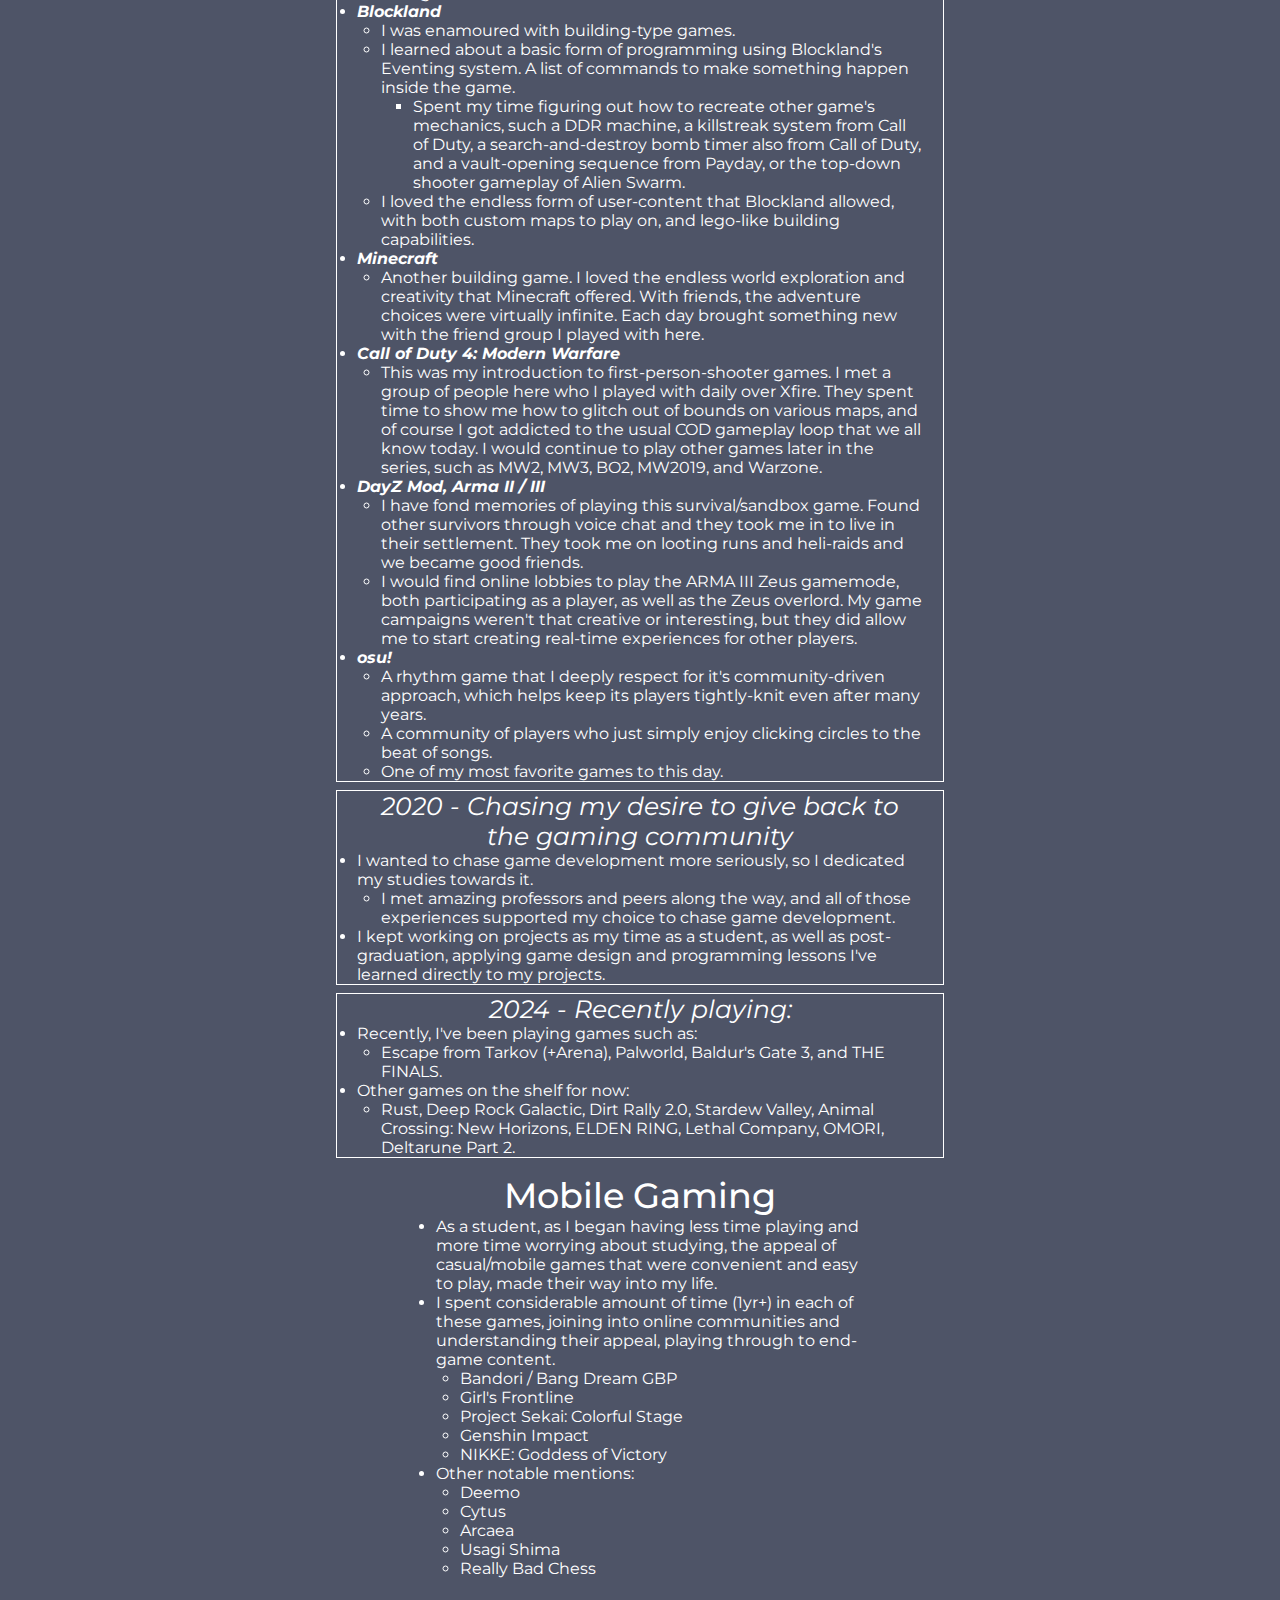
==== commit 58041d61: "Website 5.04" ====
--- a/aboutme/index.html
+++ b/aboutme/index.html
@@ -29,35 +29,35 @@
                         <a href="/">
                             <li class="navbar-elem">
                                 <i class="fa-solid fa-house"></i>
-                                Home
-                            </li>
-                        </a>
-
-                        <a href="/aboutme">
+                                <i class="navbar-text"> Home </i>
+                            </li>
+                        </a>
+
+                        <a href="/aboutme" class="navbar-elem-currentpage">
                             <li class="navbar-elem">
                                 <i class="fa-solid fa-person"></i>
-                                About Me
+                                <i class="navbar-text"> About Me </i>
                             </li>
                         </a>
 
                         <a href="/projects">
                             <li class="navbar-elem">
                                 <i class="fa-solid fa-gamepad"></i>
-                                Projects
+                                <i class="navbar-text"> Projects </i>
                             </li>
                         </a>
 
                         <a href="/demoreel">
                             <li class="navbar-elem">
                                 <i class="fa-solid fa-film"></i>
-                                Demo Reels
+                                <i class="navbar-text"> Demo Reels </i>
                             </li>
                         </a>
 
                         <a href="/contactme">
                             <li class="navbar-elem">
                                 <i class="fa-solid fa-envelope"></i>
-                                Contact Me
+                                <i class="navbar-text"> Contact Me </i>
                             </li>
                         </a>
                     </ul>
--- a/style.css
+++ b/style.css
@@ -456,6 +456,7 @@
 .navbar-elem{
     transition: .5s;
     font-size:1.1rem;
+    display:block;
 }
 
 .navbar-elem:hover{
@@ -464,6 +465,19 @@
     margin-right:2px;
     transition: .5s;
     font-size:1.2rem;
+}
+
+.navbar-elem-currentpage{
+    background-color: var(--color-black);
+    pointer-events:none;
+}
+
+.navbar-elem-currentpage .navbar-text{
+    text-decoration: underline;
+}
+
+.navbar-text{
+    font-style: normal;
 }
 
 .navbar nav ul a {
